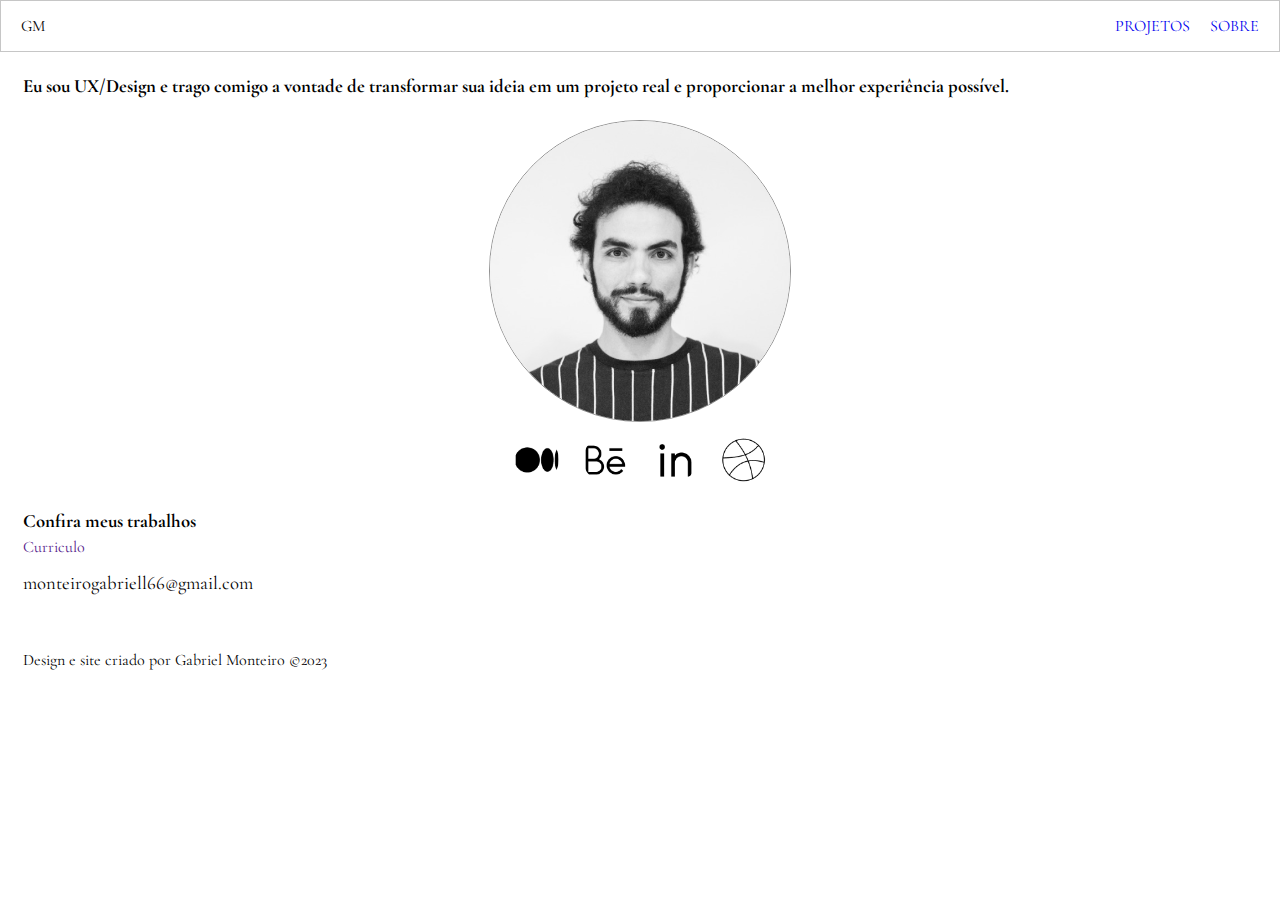
==== sobre.html @ 68645583 "arquivos" ====
<!DOCTYPE html>
<html lang="pt-br">
<head>
    <meta charset="UTF-8">
    <meta name="viewport" content="width=device-width, initial-scale=1.0">
    <title>SOBRE</title>
    <link rel="stylesheet" href="/Pagina2/style-sobre.css">
</head>
<body>
    <header>
        <div>GM</div>
        <nav class="menus">
            <ul>
                <li><a href="projetos.html">PROJETOS</a></li>
                <li><a href="sobre.html">SOBRE</a></li>
            </ul>
        </nav>
    </header>
    <main>
        <h3 class="apresentacao">
            Eu sou UX/Design e trago comigo a vontade de transformar sua ideia em um projeto real e proporcionar a melhor experiência possível.
        </h3>
        <section id="foto-perfil">
            <div class="perfil-imagem"><img src="Pagina2/Ellipse 2foto.png" alt="a"></div>
        </section>
        <section id="redes-sociais">
            <ul>
                <li><a href=""><img src="/Pagina2/bi_mediumlink.png" alt=""></a></li>
                <li><a href=""><img src="/Pagina2/teenyicons_behance-outlinelink.png" alt=""></a></li>
                <li><a href=""><img src="/Pagina2/ri_linkedin-linelink.png" alt=""></a></li>
                <li><a href=""><img src="/Pagina2/teenyicons_dribbble-outlinelink.png" alt=""></a></li>
            </ul>
        </section>
        <div class="t-c-e">
            <h3>Confira meus trabalhos</h3>
           <ul>
            <li><a href="">Curriculo</a></li>
           </ul>
           <p>monteirogabriell66@gmail.com</p>
        </div>
    </main>
    <footer>
        <p>Design e site criado por Gabriel Monteiro &copy;2023</p>
    </footer>
</body>
</html>
---- Pagina2/style-sobre.css ----
@import url('https://fonts.googleapis.com/css2?family=Cormorant+Garamond:wght@700&display=swap');
*{
    margin: 0px;
    padding: 0px;
    font-family:'Cormorant Garamond', serif;
}

header{
    display: flex;
    justify-content: space-between;
    align-items: center;
    padding: 15px 20px;
    border: 1px solid rgba(0, 0, 0, 0.225);
}
.menus ul{
    list-style: none;
    display: flex;
    justify-content: flex-end;
}
.menus li{
    margin-left: 20px;
}
.menus a {
    text-decoration: none;
}
.apresentacao{
    display: flex;
    margin: 23px;  
}
#foto-perfil{
    display: flex;
    position: relative;
    margin: 50% top;
    width: auto;
}

.perfil-imagem{
    width: 300px;
    height: 300px;
    margin: auto;
    border: 1px solid rgba(0, 0, 0, 0.438);
    border-radius: 50%;
}
#redes-sociais{
    display: flex;
    position: relative;
    width: auto;
    margin-top: 15px;
}
#redes-sociais ul{
    margin: auto;
    list-style: none;
}
#redes-sociais li{
    margin-right: 10px;
    margin-left: 10px;
    display: inline-block;
}
#redes-sociais a{
    text-decoration: none;
}
#redes-sociais img{
    height: 45px;
    width: 45px;
    border-radius: 50px;
}
.t-c-e{
    padding:23px;
}
.t-c-e li{
   margin-top: 5px;
   list-style: none;
}
.t-c-e a{
    text-decoration: none;
}
.t-c-e p{
    margin-top: 15px;
    font-size: 14pt;
}
footer{
    padding: 23px;
    display: flex;
}
footer p{
    position: relative;
    bottom: -10px;
}
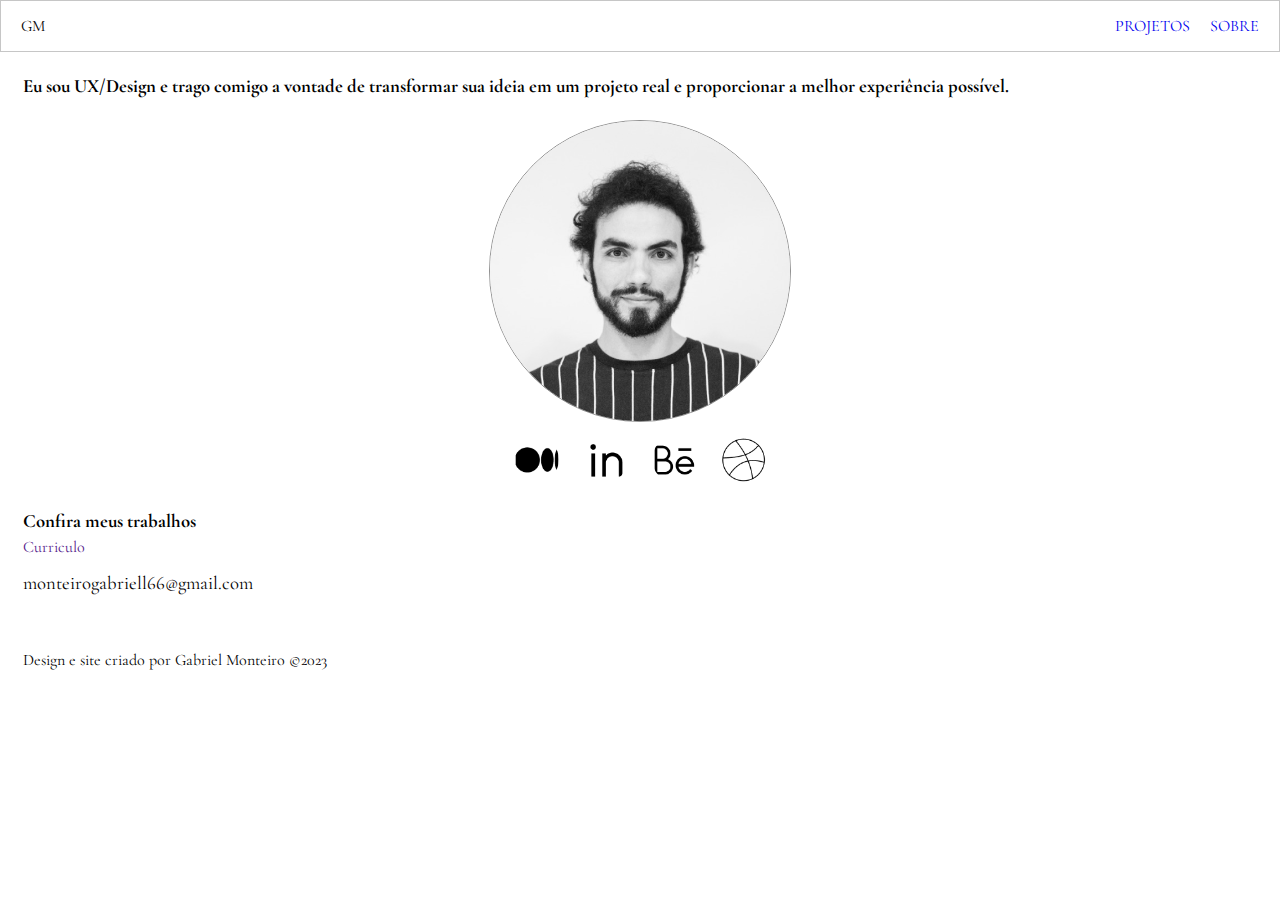
==== commit a7575ab1: "arquivos" ====
--- a/sobre.html
+++ b/sobre.html
@@ -4,14 +4,14 @@
     <meta charset="UTF-8">
     <meta name="viewport" content="width=device-width, initial-scale=1.0">
     <title>SOBRE</title>
-    <link rel="stylesheet" href="/Pagina2/style-sobre.css">
+    <link rel="stylesheet" href="style-sobre.css">
 </head>
 <body>
     <header>
         <div>GM</div>
         <nav class="menus">
             <ul>
-                <li><a href="projetos.html">PROJETOS</a></li>
+                <li><a href="index.html">PROJETOS</a></li>
                 <li><a href="sobre.html">SOBRE</a></li>
             </ul>
         </nav>
@@ -21,14 +21,14 @@
             Eu sou UX/Design e trago comigo a vontade de transformar sua ideia em um projeto real e proporcionar a melhor experiência possível.
         </h3>
         <section id="foto-perfil">
-            <div class="perfil-imagem"><img src="Pagina2/Ellipse 2foto.png" alt="a"></div>
+            <div class="perfil-imagem"><img src="imagens/Ellipse 2foto.png" alt="a"></div>
         </section>
         <section id="redes-sociais">
             <ul>
-                <li><a href=""><img src="/Pagina2/bi_mediumlink.png" alt=""></a></li>
-                <li><a href=""><img src="/Pagina2/teenyicons_behance-outlinelink.png" alt=""></a></li>
-                <li><a href=""><img src="/Pagina2/ri_linkedin-linelink.png" alt=""></a></li>
-                <li><a href=""><img src="/Pagina2/teenyicons_dribbble-outlinelink.png" alt=""></a></li>
+                <li><a href=""><img src="imagens/bi_mediumlink.png" alt=""></a></li>
+                <li><a href=""><img src="imagens/ri_linkedin-linelink.png" alt=""></a></li>
+                <li><a href=""><img src="imagens/teenyicons_behance-outlinelink.png" alt=""></a></li>
+                <li><a href=""><img src="imagens/teenyicons_dribbble-outlinelink.png" alt=""></a></li>
             </ul>
         </section>
         <div class="t-c-e">
--- a/style-sobre.css
+++ b/style-sobre.css
@@ -0,0 +1,88 @@
+@import url('https://fonts.googleapis.com/css2?family=Cormorant+Garamond:wght@700&display=swap');
+*{
+    margin: 0px;
+    padding: 0px;
+    font-family:'Cormorant Garamond', serif;
+}
+
+header{
+    display: flex;
+    justify-content: space-between;
+    align-items: center;
+    padding: 15px 20px;
+    border: 1px solid rgba(0, 0, 0, 0.225);
+}
+.menus ul{
+    list-style: none;
+    display: flex;
+    justify-content: flex-end;
+}
+.menus li{
+    margin-left: 20px;
+}
+.menus a {
+    text-decoration: none;
+}
+.apresentacao{
+    display: flex;
+    margin: 23px;  
+}
+#foto-perfil{
+    display: flex;
+    position: relative;
+    margin: 50% top;
+    width: auto;
+}
+
+.perfil-imagem{
+    width: 300px;
+    height: 300px;
+    margin: auto;
+    border: 1px solid rgba(0, 0, 0, 0.438);
+    border-radius: 50%;
+}
+#redes-sociais{
+    display: flex;
+    position: relative;
+    width: auto;
+    margin-top: 15px;
+}
+#redes-sociais ul{
+    margin: auto;
+    list-style: none;
+}
+#redes-sociais li{
+    margin-right: 10px;
+    margin-left: 10px;
+    display: inline-block;
+}
+#redes-sociais a{
+    text-decoration: none;
+}
+#redes-sociais img{
+    height: 45px;
+    width: 45px;
+    border-radius: 50px;
+}
+.t-c-e{
+    padding:23px;
+}
+.t-c-e li{
+   margin-top: 5px;
+   list-style: none;
+}
+.t-c-e a{
+    text-decoration: none;
+}
+.t-c-e p{
+    margin-top: 15px;
+    font-size: 14pt;
+}
+footer{
+    padding: 23px;
+    display: flex;
+}
+footer p{
+    position: relative;
+    bottom: -10px;
+}